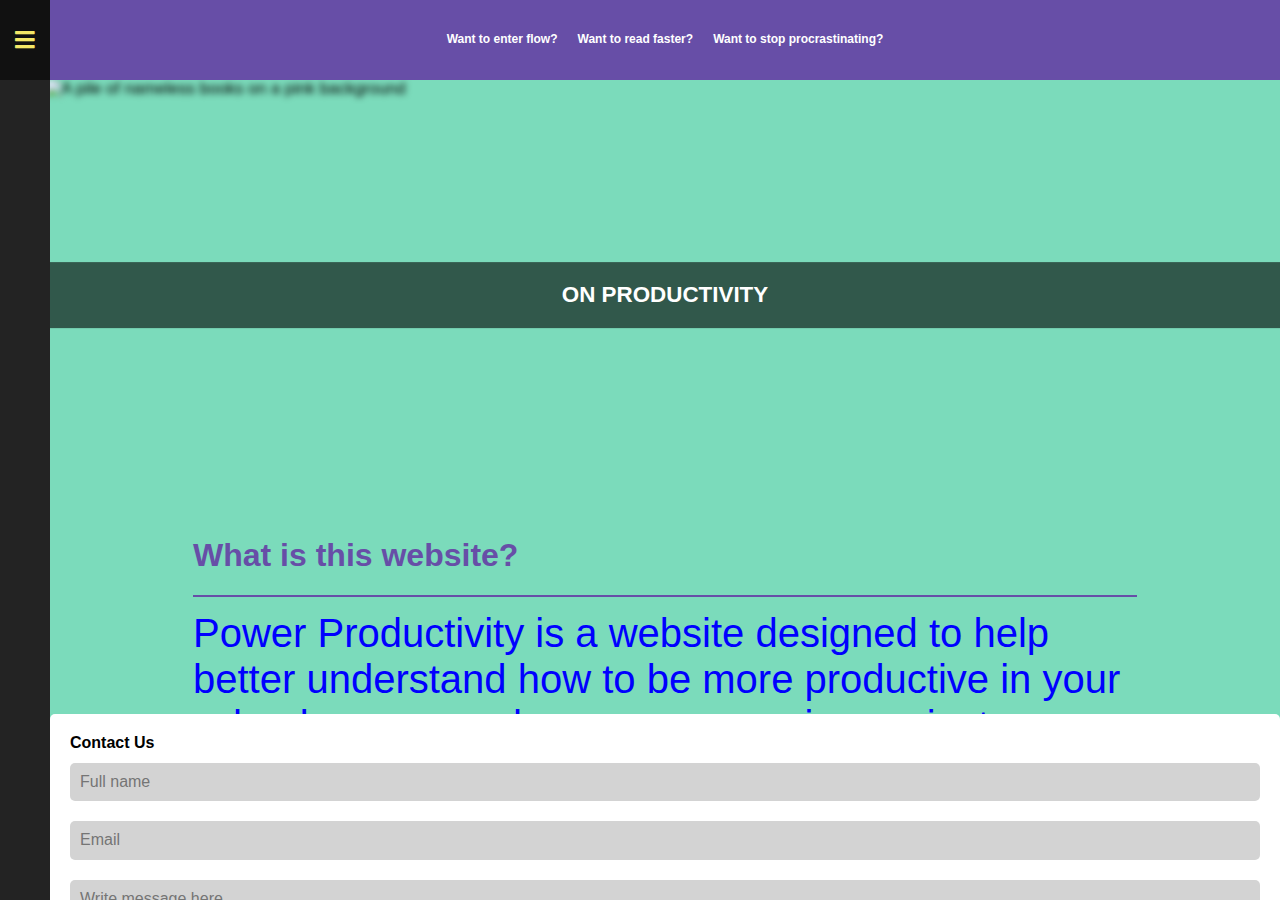
==== index.html @ 33b70590 "Add files via upload" ====
<!DOCTYPE html>
<html lang="en-US">
    <head><link rel="stylesheet" href="normalize.css">
        <meta charset="UTF-8">
        <meta name="viewport" content="width=device-width, initial-scale=1.0">
        <link rel="stylesheet" type="text/css" href="index.css">
    </head>
    <body id="home" class="open-left">
        <div id="offcanvas-left" class="hide">
            <ul>
                <li><a href="how_to_access_flow.html" >How To Access Flow </a></li>
                <li><a href="stop_procrastinate.html" >How To Stop procrastinating?</a></li>
                <li><a href="speed_read.html" >How To Speed Read </a></li>
            </ul>
        </div>
        <div class="togglebar">
            <!-- adds the class of hide to .offcanvas.left -->
            <div class="toggle" onclick="toggleLeft()">
                <i class="fa fa-bars"></i>
            </div>
        </div>
        <div class="center">
            <header>
                <nav>
                    <ul>
                        <li><a href="how_to_access_flow.html" > Want to enter flow? </a></li>
                        <li><a href="speed_read.html" > Want to read faster? </a></li>
                        <li><a href="stop_procrastinate.html" > Want to stop procrastinating?</a></li>
                    </ul>
                </nav>
            </header>
            <section>
                <main>
                    <article>
                        <figure class="hero">
                            <img src="images/bookstack.jpg" alt="A pile of nameless books on a pink background"/>
                            <figcaption>
                                <h1>On Productivity</h1>
                            </figcaption>
                        </figure>
                        <h2 style="font-size: 2em">What is this website?</h2>
                        <hr>
                          <p class="this_web">Power Productivity is a website designed to help better understand how to be more productive in your school, career and even your passion projects.</p>
                          <p>Cover things such as:</p>
                          <ul id="productive_table"><b><li>how to learn more effectively,</li> 
                          <li>devalope skills faster,</li>
                          <li> how to access the flow state</li> 
                          <li>how to stopprocrastinating</li>
                         <li>and more!</li></b></ul>
                          
                          
                              
                        <p id="jocko">"If you stop looking for a short cut 
                            and your discipline and your will you will find freedom" - Jocko Willink</p>
                        <!-- Tables-->
                        <table class="styled">
                                <colgroup>
                                    <col style="background-color: rgb(236, 143, 131)">
                                </colgroup>
                                <colgroup>
                                    <col style="background-color: #2e63f5;" span="2">
                                </colgroup>
                                <thead>
                                    <tr>
                                        <th>Recent Articles</th>
                                        <th>Date published</th>
                                    </tr>
                                </thead>
                                <tbody>
                                    <tr>
                                        <td><a href="how_to_access_flow.html">How to acess flow</a></td>
                                        <td>7,Feburary,2020</td>
                                    </tr> 
                                    <tr>
                                        <td><a href="speed_read.html">How to speed read<a></td>
                                        <td>8,Feburary,2020</td>
                                    </tr>
                                    <tr>
                                        <td><a href="stop_procrastinate">How to stop procrastination</a></td>
                                        <td> 10, Feburary, 2020</td>
                                    </tr>
                                </tbody>
                            </table>
                    </section>
                    <section>
                        <form action="/action_page.php">
                            <legend><b>Contact Us</b></legend>
                            <input type="text" name="fullname" placeholder="Full name">
                            <input type="text" name="email" placeholder="Email">
                            <textarea name="msg" placeholder="Write message here"></textarea>
                            <input type="submit" value="Submit">
                            <!-- https://www.w3schools.com/tags/tag_form.asp -->
                        </form>
                    </section>
                </footer>
            </section>          
        </div>
        <script type="text/javascript" src="index.js"></script>
    </body>
</html>

<!-- Bonus Materials -->  
<!-- Learn html vocab: http://apps.workflower.fi/vocabs/html/en -->
<!-- More info about tables: https://developer.mozilla.org/en-US/docs/Web/HTML/Element/table -->
---- index.css ----
@import url(https://use.fontawesome.com/releases/v5.0.6/css/all.css);
#home {
    --first-color: #674ea7;
    --second-color: #f4e767;    
    --light-gray: lightgray;
}

#next {
    --first-color: tomato;
    --second-color: deepskyblue;    
    --light-gray: lightgray;
}
html,body {
    padding: 0;
    height: 100%;
    margin: 0px;
    overflow: hidden;
}
h1,h2,h3,h4,h5,h6 {
    margin-bottom: 0.2em;
    padding-bottom: 0.2em;
    color: var(--first-color);
}
p {
    margin-top: 5px;
    margin-bottom: 10px;
    font-size: 40px;
    color: blue;
}
body {
    display: flex;
}
.wrap {
    left: 280px;
}
#offcanvas-left,
#offcanvas-right {
    flex: 0 0 280px;
    background-color: #111;
    color: white;
    transition-duration: .5s;
}
#offcanvas-left.hide {
    margin-left: -280px;
}
#offcanvas-right.hide {
    margin-right: -280px;
}
.togglebar {
    background-color: #232323;
    flex: 0 0;
    min-width: 50px;
    max-width: 5px;
}
.toggle i {
    height: 80px;
    font-size: 1.4em;
    width: 100%;
    color: var(--first-color);
    display: flex;   
    align-items: center;
    justify-content: center;
    background-color: #111;
}
.toggle i:hover {
    color: var(--second-color);
}
.center {
    display: flex;
    flex-direction: column;
    flex: 1 1 auto;
    min-width: 95%;
}
.center header {
    background-color: var(--first-color);
    color: white;
}
header {
    background-color: blueviolet;
    flex: 0 0 40px;
    color: white;
    
    /* justify-content: center; */
    padding: 20px;
}
header nav {
    background-color: transparent;
}
header nav ul {
    display: flex;
    justify-content: space-between;
    width: 100%;
}
header nav a {
    color: white;
    text-decoration: none;
    font-size: 12px;
}
.center header nav a:hover {
    text-decoration: underline
}
nav {
    background-color: #f0f0f0;
}
nav ul {
    padding: 0;
    margin: 0;
    display: flex;
    justify-content: space-around;

}
nav ul li{
    list-style-type: none;
    padding-left: 0;
    margin-left: 0;
    display: inline-flex;
    padding: 10px;
}
nav a {
    text-decoration: none;
}
nav a:hover {
    text-decoration: underline;
}

.center section {
    flex: 1 1 auto;
    overflow-y: auto;
}

header {
    display: flex;
    align-items: center;
    justify-content: center;
    font-weight: bold;
}

figure.hero {
    position: relative;
    height: 0;
    padding-left: 0;
    padding-bottom: 35%;
    overflow: hidden;
    margin: 0;
}
figure.hero img {
	-webkit-filter: blur(3px);
	filter: blur(3px);
    transform: scale(1.03);
}
figure.hero figcaption{
    position: absolute;
    font-style: normal;
    padding: 0;
    margin: 0;
    left: 0;
    top: 50%;
    color: white;
    
    transform: translateY(-50%);
    text-align: center;
    width: 100%;
    background-color: rgba(0,0,0,.6);
    padding: 20px 0;
}
figure.hero figcaption * {
    font-weight: bold;
    font-size: 1.4em;
    text-transform: uppercase;
    color: white;
    margin: 0;
    padding: 0;
}
#offcanvas-left ul,
#offcanvas-right ul {
    padding: 0
}
#offcanvas-left ul li,
#offcanvas-right ul li {
    color: white;
    list-style-type: none;
    padding-left: 0;
    margin-left: 0;
    padding: 10px; 
    border-bottom: 1px solid #222
    
}
#offcanvas-left a,
#offcanvas-right a {
    color: white;
    text-decoration: none;
}

#offcanvas-left li:hover a,
#offcanvas-right li:hover a {
    color: var(--first-color);
}


footer {
    display: grid;
    grid-template-columns: 10% 1fr 1fr 10%;
    grid-column-gap: 20px;
    background-color: var(--second-color);
    flex: 0 0 80px;
    flex-direction: row;
    padding: 40px 0px;
    /* min-height: 80px; */
}
footer section:first-child {
    grid-column: 2;
}
.no-style li {
    list-style-type: none;
}

.no-style ul {
    margin-top: 0;
    padding: 0;
}

.no-style b {
    margin-bottom: 0;
    padding: 0;
}
.no-style address {
    font-style: normal;
}
form {
    /* width: 100%; */
    background-color: white;
    padding: 20px;
    /* display: flex; */
    /* flex-direction: row; */
    border-radius: 5px;
    display: flex;
    flex-direction: column;
    /* max-width: 425px; */
    /* width: 100%; */
    /* padding: 20px 20px; */
}

form input, textarea {
    margin: 10px 0;
    border: 0;
    background-color: lightgray;
    border-radius: 5px;
    padding: 10px;
}

form input[type=submit] {
    /* width: 100%; */
    background-color: var(--first-color);
}

form textarea {
    min-height: 60px;
    max-height: 100px;
    resize: vertical;
}

main {
    min-height: 500px;
}
article {
    display: grid;
    grid-template-columns: 10% 1fr 10%;
    grid-column-gap: 20px;
    padding-bottom: 100px;
}

article > * {
    grid-column: 2;
    min-width: 0;
}

article > figure {
    grid-column: 1 / -1;
    margin-bottom: 20px;
}

article > aside {
    grid-column: 3;
    color: #666;
    font-size: 0.8em;
    padding-right: 20px;
}

article > blockquote {
    grid-column: 2 / -2;
    margin: 10px 0;
    color: #888;
    font-size: 1.2em;
    line-height: 1.4em;
    border-left: 10px solid #f0f0f0;
    padding-left: 10px;
    margin-left: -20px;
}


/* Table styles */

table.styled {
    width: 100%;
    border-collapse: collapse;
}
table.styled thead, table.styled th {
    background-color: #dfdfdf;
}
table.styled thead, table.styled th {
    text-align: center;
}
table.styled th, table.styled td {
    border: 1px solid lightgray;
    padding: 5px;
}
footer table.styled th {
    background: none;
    text-align: left;
}
footer table.styled th, footer table.styled td {
    border: 0;
}



p mark {
    background-color: var(--first-color);
    padding: 0 5px;
    color: white;
    font-weight: normal;
}
hr {
    background-color: var(--first-color);
    height: 2px;
    width: 100%;
    border: 0;
}
/* General styling */


img {
    width: 100%;
}

.line-numbers a {
    text-decoration: none;
    color: #000;
    padding-right: 1em;
}

code {
    background: #eee;
    padding: 2px 5px;
}

pre {
    background: #eee;
    padding: 10px 15px;
    overflow: auto;
}

pre > code {
    padding: 0;
}
.responsive-vid {
	position: relative;
	padding-bottom: 56.25%; /* 16:9 */
	padding-top: 25px;
	height: 0;
}
.responsive-vid iframe,
.responsive-vid video {
	position: absolute;
	top: 0;
	left: 0;
	width: 100%;
	height: 100%;
}
#jocko{
    font-size: larger;
    font-weight:bold;
}
#productive_table{
    padding-bottom: 0.5em;
    font-size: 15px;
}
body{background-color: rgb(123, 219, 187);}
.this_class{
    font-size: 0em;
}
.flow_head{font-size: 20px;
font-family: Cambria, Cochin, Georgia, Times, 'Times New Roman', serif;}
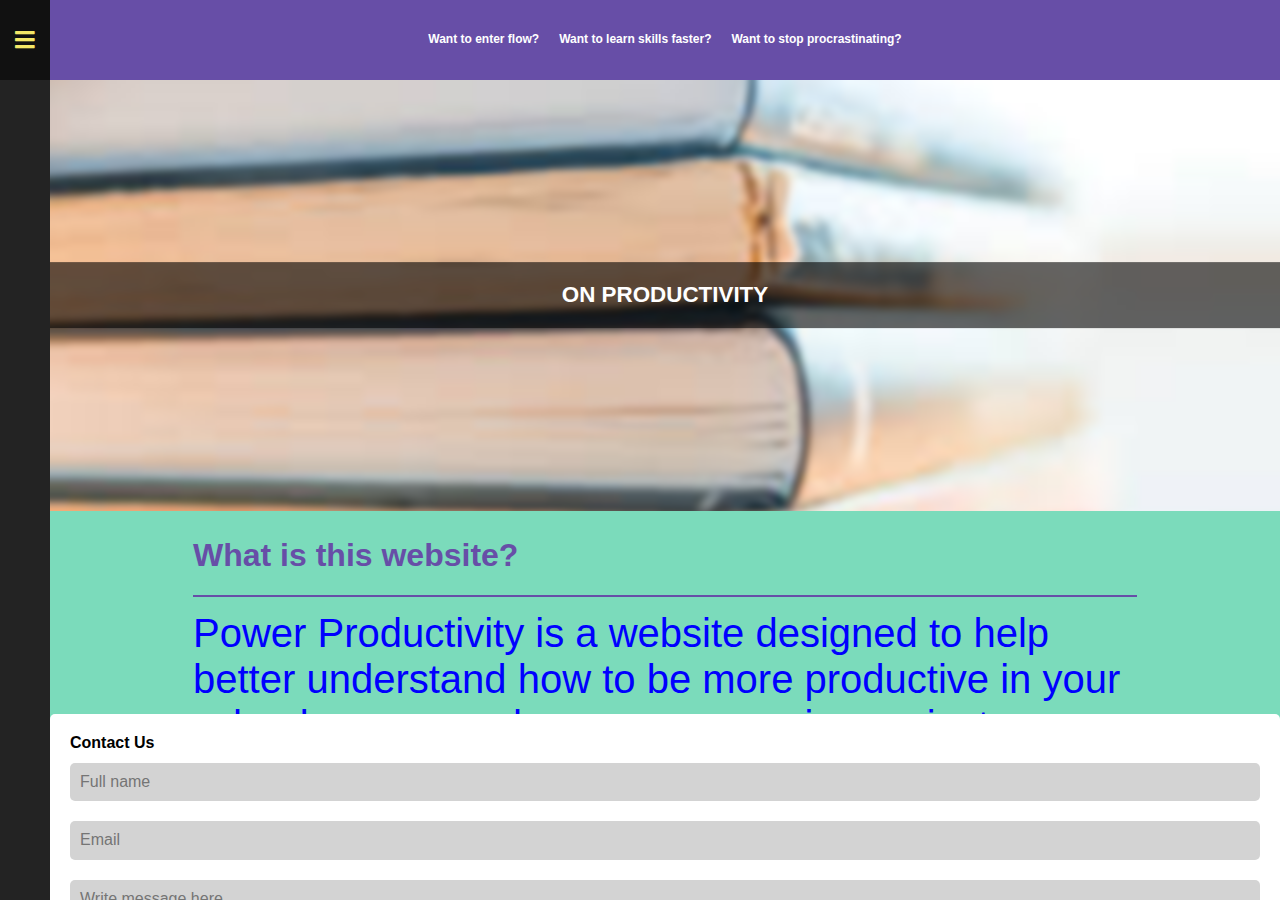
==== commit 984c7c83: "Add files via upload" ====
--- a/index.html
+++ b/index.html
@@ -9,8 +9,8 @@
         <div id="offcanvas-left" class="hide">
             <ul>
                 <li><a href="how_to_access_flow.html" >How To Access Flow </a></li>
-                <li><a href="stop_procrastinate.html" >How To Stop procrastinating?</a></li>
-                <li><a href="speed_read.html" >How To Speed Read </a></li>
+                <li><a href="stop_procrastinate.html" >How To Stop procrastinating</a></li>
+                <li><a href="speed_read.html" > How to learn a skill faster </a></li>
             </ul>
         </div>
         <div class="togglebar">
@@ -24,7 +24,7 @@
                 <nav>
                     <ul>
                         <li><a href="how_to_access_flow.html" > Want to enter flow? </a></li>
-                        <li><a href="speed_read.html" > Want to read faster? </a></li>
+                        <li><a href="skills_learn.html" > Want to learn skills faster? </a></li>
                         <li><a href="stop_procrastinate.html" > Want to stop procrastinating?</a></li>
                     </ul>
                 </nav>
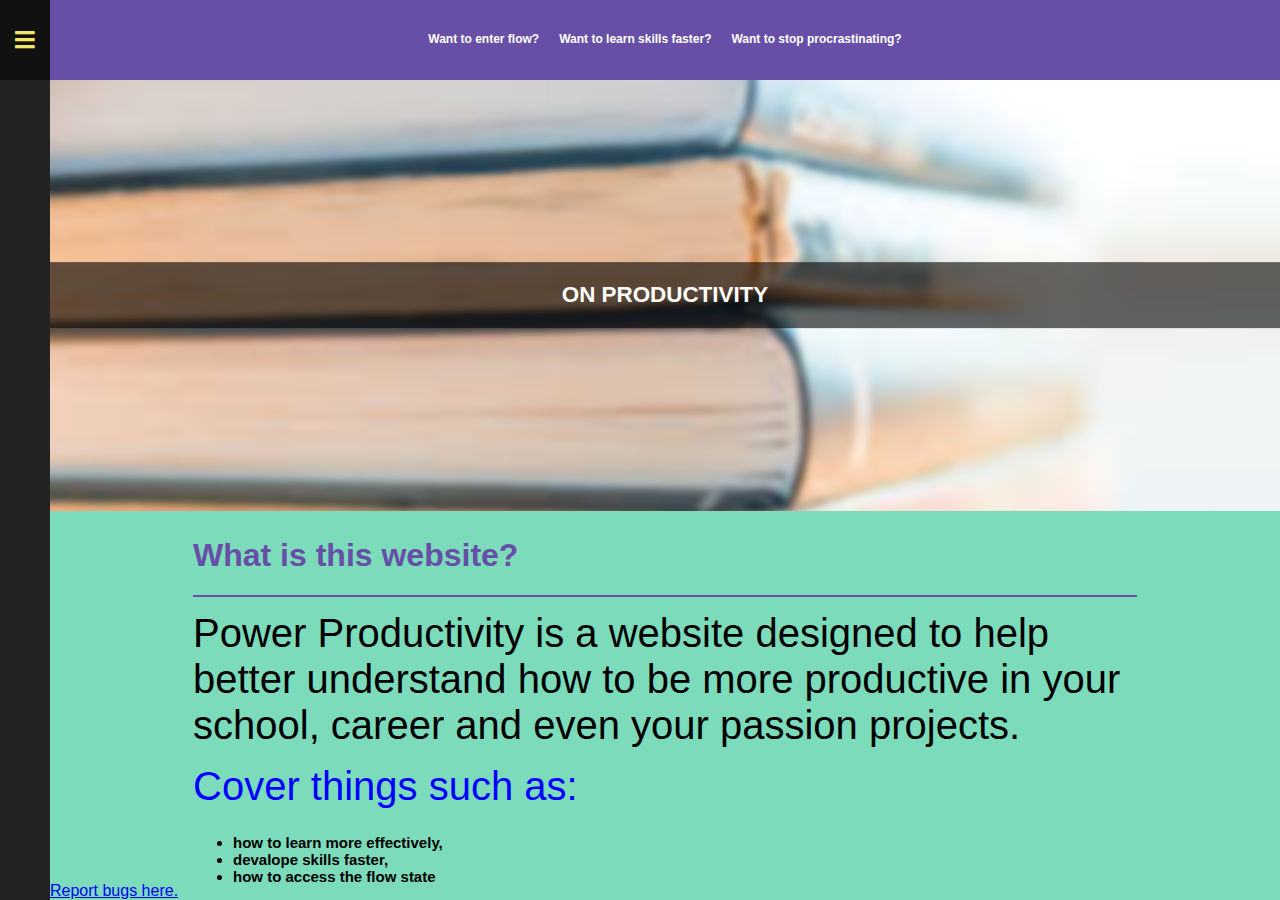
==== commit d1ecf4e8: "Add files via upload" ====
--- a/index.html
+++ b/index.html
@@ -40,7 +40,7 @@
                         </figure>
                         <h2 style="font-size: 2em">What is this website?</h2>
                         <hr>
-                          <p class="this_web">Power Productivity is a website designed to help better understand how to be more productive in your school, career and even your passion projects.</p>
+                          <p class="this_web" style="color: black;">Power Productivity is a website designed to help better understand how to be more productive in your school, career and even your passion projects.</p>
                           <p>Cover things such as:</p>
                           <ul id="productive_table"><b><li>how to learn more effectively,</li> 
                           <li>devalope skills faster,</li>
@@ -82,23 +82,15 @@
                                 </tbody>
                             </table>
                     </section>
-                    <section>
-                        <form action="/action_page.php">
-                            <legend><b>Contact Us</b></legend>
-                            <input type="text" name="fullname" placeholder="Full name">
-                            <input type="text" name="email" placeholder="Email">
-                            <textarea name="msg" placeholder="Write message here"></textarea>
-                            <input type="submit" value="Submit">
-                            <!-- https://www.w3schools.com/tags/tag_form.asp -->
-                        </form>
-                    </section>
+                    <a href="mailto:23angelthind@lannaist.ac.thsubject=The%20subject%20of%20the%20mail">
+                        Report bugs here.</a>
+                        
                 </footer>
             </section>          
         </div>
         <script type="text/javascript" src="index.js"></script>
     </body>
 </html>
-
 <!-- Bonus Materials -->  
 <!-- Learn html vocab: http://apps.workflower.fi/vocabs/html/en -->
 <!-- More info about tables: https://developer.mozilla.org/en-US/docs/Web/HTML/Element/table -->